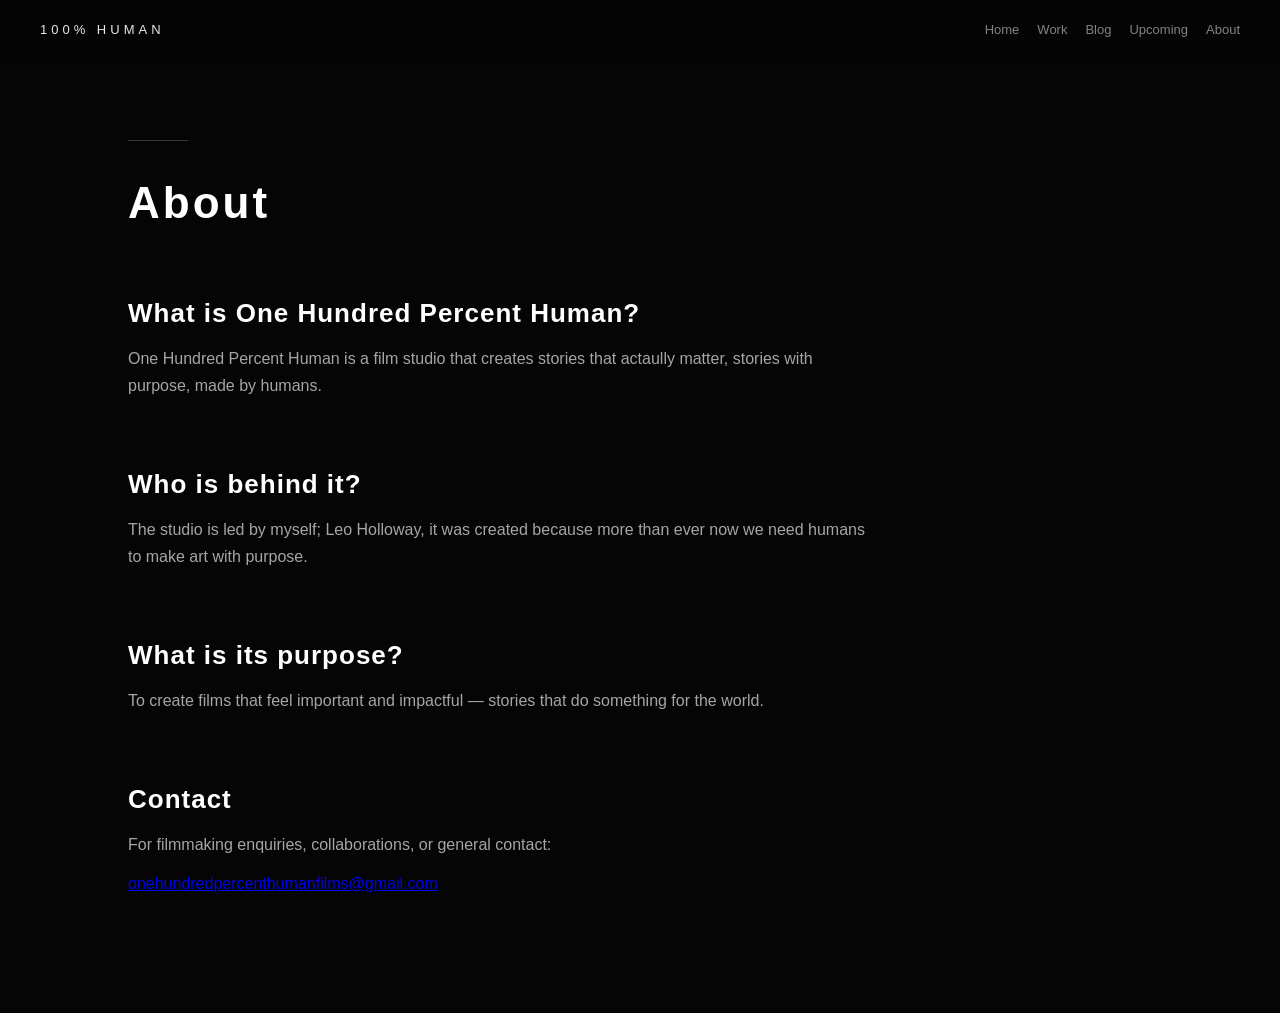
==== about.html @ fc6186ce "Update about.html" ====
<!DOCTYPE html>
<html lang="en">
<head>
  <meta charset="UTF-8">
  <title>About One hundred percent human and myself.</title>
  <link rel="stylesheet" href="style.css">
</head>

<body>

<nav class="navbar">
  <div class="logo">100% HUMAN</div>
  <div class="links">
    <a href="index.html">Home</a>
    <a href="work.html">Work</a>
    <a href="blog.html">Blog</a>
    <a href="upcoming.html">Upcoming</a>
    <a href="about.html">About</a>
  </div>
</nav>

<section class="page">

  <h1>About</h1>

  <div class="about-block">

    <h2>What is One Hundred Percent Human?</h2>

    <p>
      One Hundred Percent Human is a film studio that creates stories that actaully matter, stories with purpose, made by humans.  
    </p>

  </div>

  <div class="about-block">

    <h2>Who is behind it?</h2>

    <p>
      The studio is led by myself; Leo Holloway, it was created because more than ever now we need humans to make art with purpose.
    </p>

  </div>

  <div class="about-block">

    <h2>What is its purpose?</h2>

    <p>
      To create films that feel important and impactful — stories that
      do something for the world.
    </p>

  </div>

  <div class="about-block contact-block">

  <h2>Contact</h2>

  <p>
    For filmmaking enquiries, collaborations, or general contact:
  </p>

  <a class="contact-email" href="mail to:onehundredpercenthumanfilms@gmail.com">
   onehundredpercenthumanfilms@gmail.com
  </a>

</div>

</section>

</body>
</html>
---- style.css ----
body {
  margin: 0;
  font-family: Helvetica, Arial, sans-serif;
  background: #050505;
  color: #ffffff;
}

/* NAVBAR */
.navbar {
  position: fixed;
  top: 0;
  width: 100%;
  display: flex;
  align-items: center;
  justify-content: center;
  gap: 60px;
  padding: 22px 40px;
  background: rgba(5,5,5,0.7);
  backdrop-filter: blur(14px);
  z-index: 999;
  box-sizing: border-box;
}

.logo {
  font-size: 13px;
  letter-spacing: 4px;
  opacity: 0.9;
}

.links {
  display: flex;
  gap: 18px;
  align-items: center;
  margin-left: auto;
}

.links a {
  font-size: 13px;
  text-decoration: none;
  color: white;
  opacity: 0.5;
  transition: 0.25s ease;
}

.links a:hover {
  opacity: 1;
}

/* HERO / PAGE TITLE */
.hero {
  height: 100vh;
  display: flex;
  flex-direction: column;
  justify-content: center;
  padding-left: 10%;
  padding-right: 10%;
}

.hero h1 {
  font-size: 70px;
  letter-spacing: 5px;
  margin: 0;
  font-weight: 500;
}

.hero p {
  margin-top: 18px;
  opacity: 0.55;
  font-size: 15px;
  max-width: 500px;
}

/* PAGE VARIANTS */
.page {
  padding: 140px 10% 80px 10%;
}

.page h1 {
  font-size: 42px;
  letter-spacing: 3px;
}

.page p {
  opacity: 0.6;
  line-height: 1.6;
}

/* subtle fade in */
.hero, .page {
  animation: fadeIn 1.2s ease-out;
}

@keyframes fadeIn {
  from {
    opacity: 0;
    transform: translateY(14px);
  }
  to {
    opacity: 1;
    transform: translateY(0);
  }
}
/* section spacing for lists like work/blog */
.grid {
  display: grid;
  grid-template-columns: repeat(auto-fit, minmax(260px, 1fr));
  gap: 30px;
  margin-top: 40px;
}

.card {
  border: 1px solid rgba(255,255,255,0.08);
  padding: 24px;
  transition: 0.3s ease;
  background: rgba(255,255,255,0.02);
}

.card:hover {
  border-color: rgba(255,255,255,0.25);
  transform: translateY(-4px);
  background: rgba(255,255,255,0.04);
}

.cta {
  margin-top: 40px;
  display: flex;
  gap: 16px;
  padding-left: 0;
}

.btn {
  padding: 12px 22px;
  border: 1px solid white;
  text-decoration: none;
  color: white;
  font-size: 13px;
  letter-spacing: 2px;
  transition: 0.3s ease;
}

.btn:hover {
  background: white;
  color: black;
}

.btn.secondary {
  opacity: 0.6;
}

.btn.secondary:hover {
  opacity: 1;
  background: transparent;
}

.page {
  padding: 140px 10% 120px 10%;
  max-width: 1100px;
  margin: 0 auto;
}

.page h1 {
  font-size: 44px;
  letter-spacing: 3px;
  margin-bottom: 20px;
}

.page p {
  opacity: 0.64;
  font-size: 16px;
  line-height: 1.7;
  max-width: 750px;
}

.page::before {
  content: "";
  display: block;
  height: 1px;
  width: 60px;
  background: rgba(255,255,255,0.2);
  margin-bottom: 20px;
}

section {
  animation: fadeIn 1.2s ease-out;
}

.film-grid {
  display: grid;
  grid-template-columns: repeat(auto-fit, minmax(420px, 1fr));
  gap: 50px;
  margin-top: 60px;
}

.film-card img {
  width: 100%;
  height: 520px;
  object-fit: cover;
  display: block;
}

.film-info {
  margin-top: 20px;
}

.film-info h2 {
  font-size: 22px;
  margin-bottom: 12px;
  letter-spacing: 1px;
}

.film-info p {
  margin-bottom: 20px;
}

.film-info a {
  color: white;
  text-decoration: none;
  border-bottom: 1px solid rgba(255,255,255,0.4);
  padding-bottom: 4px;
  transition: 0.3s ease;
}

.film-info a:hover {
  border-color: white;
}

.blog-layout {
  margin-top: 60px;
  display: flex;
  flex-direction: column;
  gap: 30px;
}

.featured-post {
  border-bottom: 1px solid rgba(255,255,255,0.15);
  padding-bottom: 40px;
}

.featured-post h2 {
  font-size: 42px;
  max-width: 800px;
  line-height: 1.1;
}

.blog-post {
  padding: 20px 0;
  border-bottom: 1px solid rgba(255,255,255,0.08);
}

.blog-post h3 {
  font-size: 24px;
  margin-bottom: 10px;
}
.about-block {
  margin-top: 70px;
  max-width: 800px;
}

.about-block h2 {
  font-size: 26px;
  margin-bottom: 14px;
  letter-spacing: 1px;
}
.featured-work {
  margin-top: 70px;
  display: flex;
  flex-direction: column;
  gap: 30px;
}

.featured-video iframe {
  width: 100%;
  aspect-ratio: 16 / 9;
  border: none;
}

.featured-text {
  max-width: 700px;
}

.featured-text h2 {
  font-size: 30px;
  margin-bottom: 16px;
  letter-spacing: 1px;
}

.featured-text span {
  opacity: 0.5;
  letter-spacing: 2px;
  font-size: 12px;
  text-transform: uppercase;
}

.main-article {
  margin-top: 30px;
  max-width: 900px;
}

.article-tag {
  font-size: 11px;
  letter-spacing: 3px;
  opacity: 0.5;
}

.main-article h2 {
  font-size: 52px;
  line-height: 1.05;
  margin-top: 18px;
  margin-bottom: 24px;
  max-width: 850px;
}

.article-intro {
  font-size: 18px;
  line-height: 1.7;
  opacity: 0.71;
  max-width: 700px;
  margin-bottom: 40px;
}

.main-article a {
  text-decoration: none;
  color: white;
  border-bottom: 1px solid rgba(255,255,255,0.3);
  padding-bottom: 5px;
  transition: 0.3s ease;
}

.main-article a:hover {
  border-color: white;
}

.main-article {
  margin-top: 40px;
  padding-top: 60px;
}

.main-article {
  scroll-margin-top: 10px;
}

.project-list {
    margin-top: 60px;
}

.project {
    display: grid;
    grid-template-columns: 180px 1fr;
    gap: 40px;
    padding: 35px 0;
    border-bottom: 1px solid rgba(255,255,255,0.08);
    transition: 0.3s ease;
}

.project:hover {
    border-bottom-color: rgba(255,255,255,0.25);
}

.project-date {
    font-size: 12px;
    letter-spacing: 2px;
    text-transform: uppercase;
    opacity: 0.45;
}

.project-info h2 {
    margin: 0 0 12px;
    font-size: 30px;
    font-weight: 500;
    letter-spacing: 1px;
}

.project-info p {
    margin: 0;
    opacity: 0.6;
}
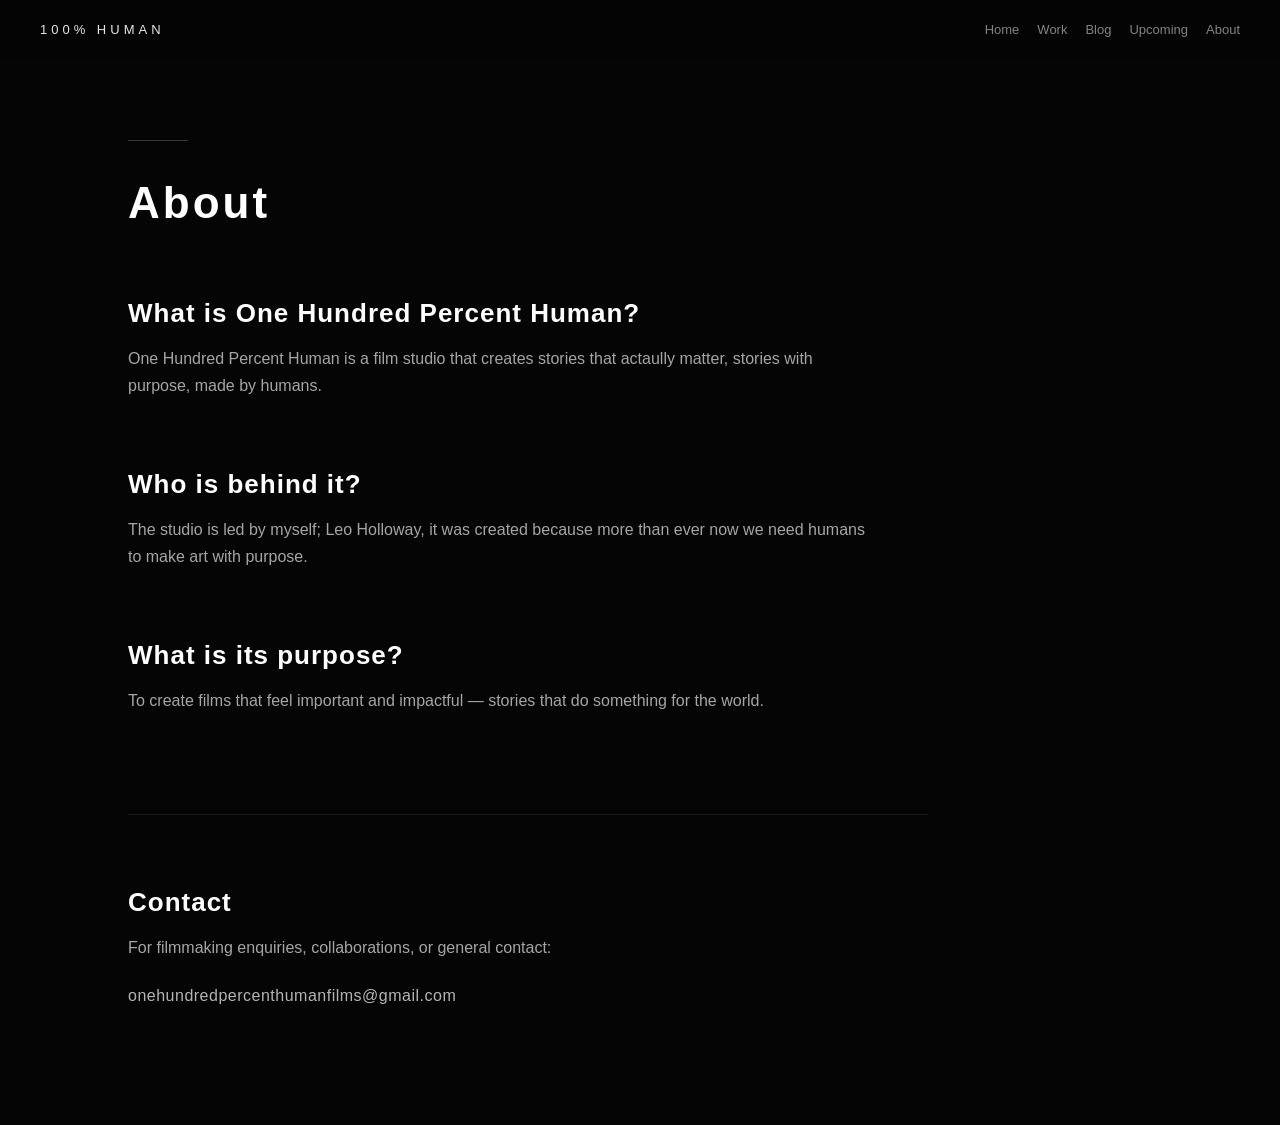
==== commit ec1b11f9: "Update about.html" ====
--- a/about.html
+++ b/about.html
@@ -2,6 +2,7 @@
 <html lang="en">
 <head>
   <meta charset="UTF-8">
+   <meta name="viewport" content="width=device-width, initial-scale=1.0">
   <title>About One hundred percent human and myself.</title>
   <link rel="stylesheet" href="style.css">
 </head>
--- a/style.css
+++ b/style.css
@@ -374,3 +374,196 @@
     margin: 0;
     opacity: 0.6;
 }
+
+.contact-block {
+  margin-top: 100px;
+  padding-top: 50px;
+  border-top: 1px solid rgba(255,255,255,0.08);
+}
+
+.contact-email {
+  display: inline-block;
+  margin-top: 10px;
+  color: white;
+  text-decoration: none;
+  font-size: 16px;
+  letter-spacing: 0.5px;
+  opacity: 0.7;
+  transition: 0.3s ease;
+}
+
+.contact-email:hover {
+  opacity: 1;
+}
+
+/* =========================
+   MOBILE RESPONSIVE DESIGN
+   ========================= */
+
+@media (max-width: 700px) {
+
+  /* NAVBAR */
+  .navbar {
+    padding: 18px 20px;
+    flex-direction: column;
+    align-items: flex-start;
+    gap: 14px;
+  }
+
+  .logo {
+    font-size: 11px;
+    letter-spacing: 3px;
+  }
+
+  .links {
+    width: 100%;
+    display: flex;
+    flex-wrap: wrap;
+    gap: 14px 20px;
+  }
+
+  .links a {
+    margin-left: 0;
+    font-size: 12px;
+  }
+
+
+  /* GENERAL PAGE */
+  .page {
+    padding: 130px 24px 80px 24px;
+    max-width: none;
+  }
+
+  .page h1 {
+    font-size: 36px;
+    letter-spacing: 2px;
+    line-height: 1.1;
+  }
+
+  .page p {
+    font-size: 15px;
+    line-height: 1.7;
+  }
+
+
+  /* HOMEPAGE HERO */
+  .hero {
+    min-height: 100vh;
+    height: auto;
+    padding: 140px 24px 80px 24px;
+    box-sizing: border-box;
+  }
+
+  .hero h1 {
+    font-size: 44px;
+    letter-spacing: 3px;
+    line-height: 1.05;
+  }
+
+  .hero p {
+    font-size: 15px;
+    line-height: 1.6;
+    max-width: 100%;
+  }
+
+
+  /* HOMEPAGE BUTTONS */
+  .cta {
+    padding-left: 0;
+    margin-top: 32px;
+    gap: 12px;
+    flex-wrap: wrap;
+  }
+
+  .btn {
+    padding: 11px 18px;
+    font-size: 12px;
+  }
+
+
+  /* WORK PAGE */
+  .featured-work {
+    margin-top: 45px;
+  }
+
+  .featured-video iframe {
+    width: 100%;
+    aspect-ratio: 16 / 9;
+  }
+
+  .featured-text h2 {
+    font-size: 26px;
+  }
+
+
+  /* BLOG */
+  .main-article {
+    margin-top: 35px;
+    max-width: 100%;
+  }
+
+  .main-article h2 {
+    font-size: 36px;
+    line-height: 1.1;
+  }
+
+  .article-intro {
+    font-size: 16px;
+  }
+
+
+  /* UPCOMING */
+  .project-list {
+    margin-top: 40px;
+  }
+
+  .project {
+    display: flex;
+    flex-direction: column;
+    gap: 12px;
+    padding: 30px 0;
+  }
+
+  .project:hover {
+    transform: none;
+  }
+
+  .project-date {
+    font-size: 10px;
+  }
+
+  .project-info h2 {
+    font-size: 25px;
+    line-height: 1.2;
+  }
+
+  .project-info p {
+    font-size: 14px;
+  }
+
+
+  /* ABOUT */
+  .about-block {
+    margin-top: 55px;
+    max-width: 100%;
+  }
+
+  .about-block h2 {
+    font-size: 23px;
+    line-height: 1.2;
+  }
+
+  .about-block p {
+    font-size: 15px;
+  }
+
+  .contact-block {
+    margin-top: 70px;
+    padding-top: 35px;
+  }
+
+  .contact-email {
+    font-size: 15px;
+    word-break: break-word;
+  }
+}
